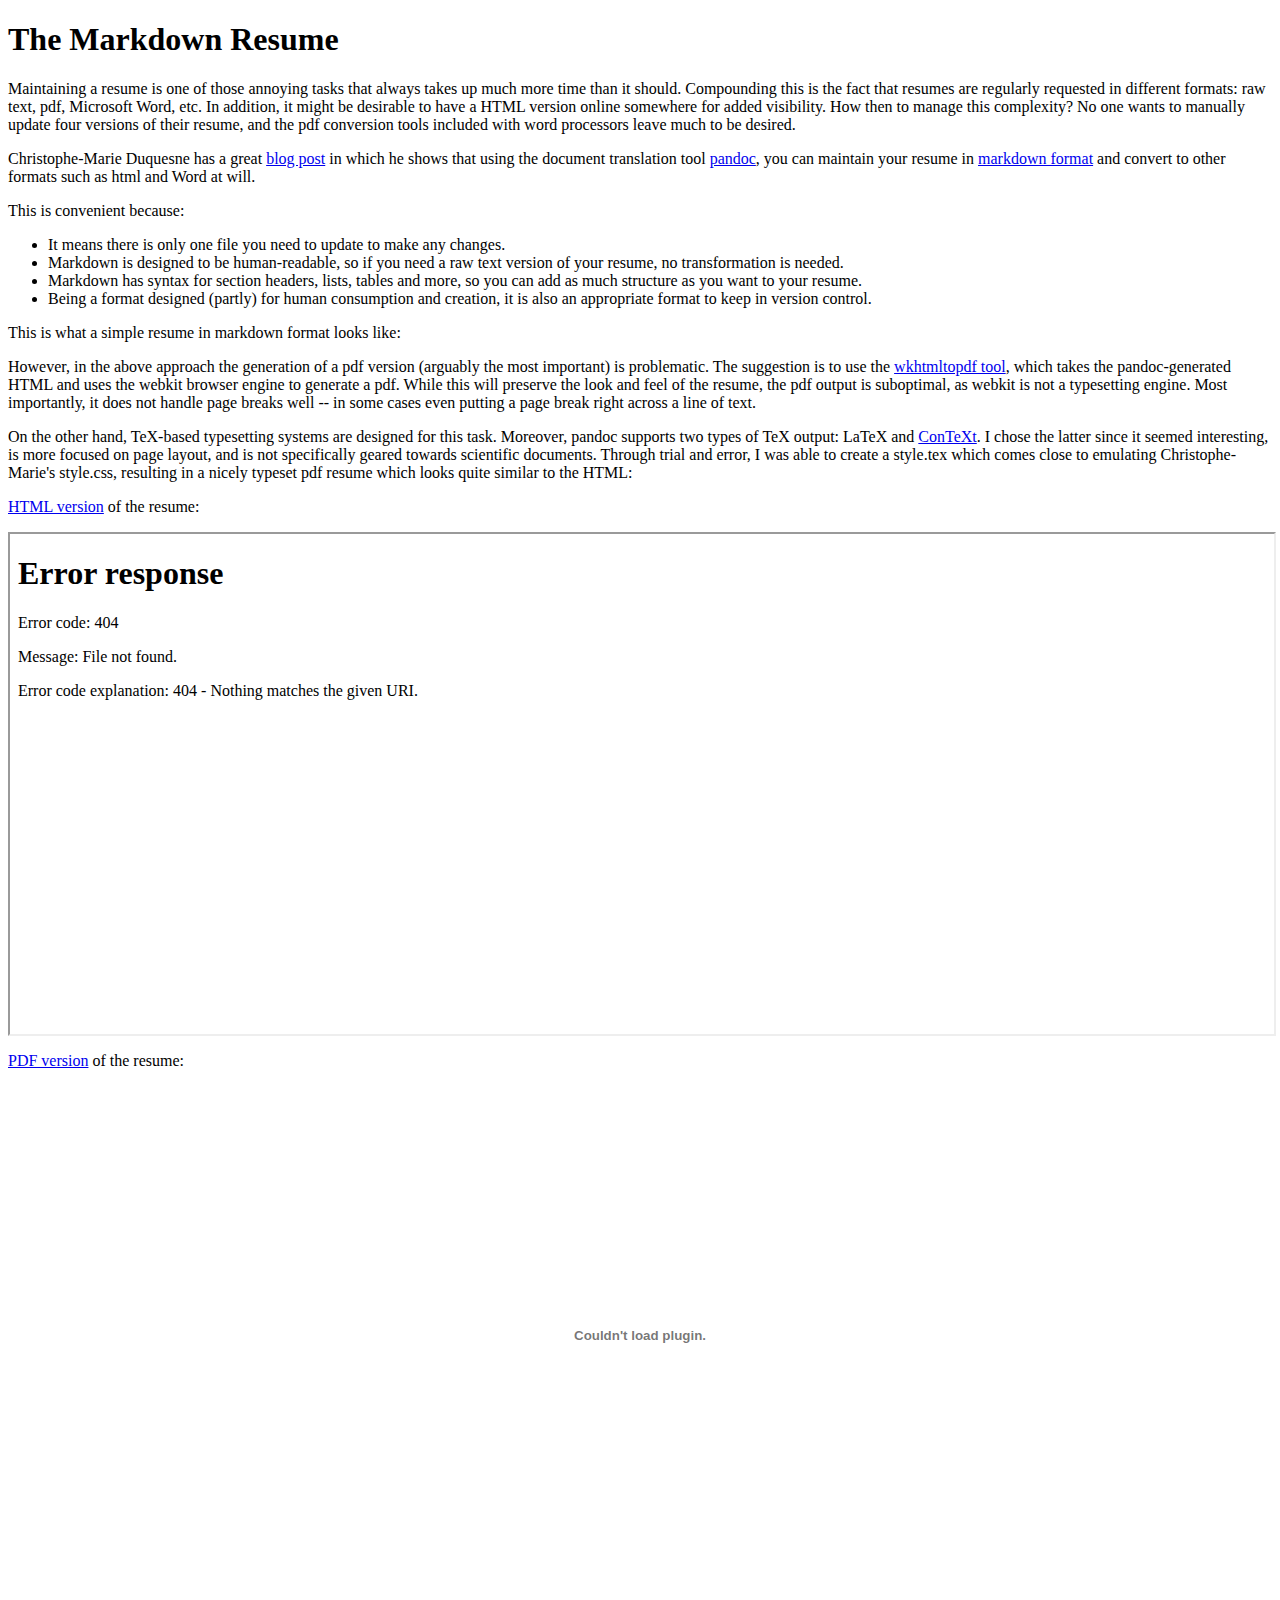
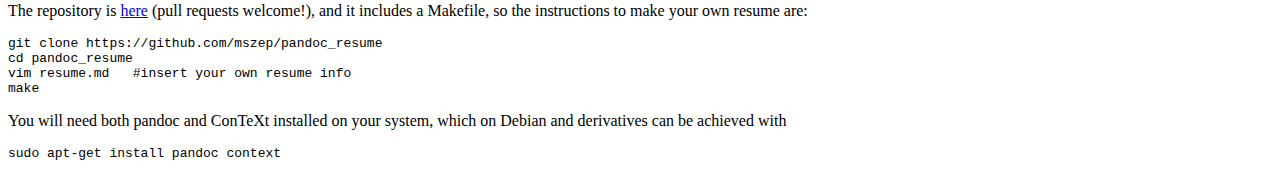
==== cv/index.html @ 8e9638b1 "can I make subdirectories?" ====
<!DOCTYPE html PUBLIC "-//W3C//DTD XHTML 1.0 Transitional//EN" "http://www.w3.org/TR/xhtml1/DTD/xhtml1-transitional.dtd">
<html xmlns="http://www.w3.org/1999/xhtml">
<head>
  <meta http-equiv="Content-Type" content="text/html; charset=utf-8" />
  <meta http-equiv="Content-Style-Type" content="text/css" />
  <meta name="generator" content="pandoc" />
  <title>The Markdown Resume</title>
  <style type="text/css">code{white-space: pre;}</style>
  <link rel="stylesheet" href="style.css" type="text/css" />
</head>
<body>
<div id="header">
<h1 class="title">The Markdown Resume</h1>
</div>
<p>Maintaining a resume is one of those annoying tasks that always takes up much more time than it should. Compounding this is the fact that resumes are regularly requested in different formats: raw text, pdf, Microsoft Word, etc. In addition, it might be desirable to have a HTML version online somewhere for added visibility. How then to manage this complexity? No one wants to manually update four versions of their resume, and the pdf conversion tools included with word processors leave much to be desired.</p>
<p>Christophe-Marie Duquesne has a great <a href="http://blog.chmd.fr/editing-a-cv-in-markdown-with-pandoc.html">blog post</a> in which he shows that using the document translation tool <a href="http://johnmacfarlane.net/pandoc/">pandoc</a>, you can maintain your resume in <a href="http://daringfireball.net/projects/markdown/syntax">markdown format</a> and convert to other formats such as html and Word at will.</p>
<p>This is convenient because:</p>
<ul>
<li>It means there is only one file you need to update to make any changes.</li>
<li>Markdown is designed to be human-readable, so if you need a raw text version of your resume, no transformation is needed.</li>
<li>Markdown has syntax for section headers, lists, tables and more, so you can add as much structure as you want to your resume.</li>
<li>Being a format designed (partly) for human consumption and creation, it is also an appropriate format to keep in version control.</li>
</ul>
<p>This is what a simple resume in markdown format looks like:</p>
<script src="https://gist.github.com/mszep/d3235240cc6653d6eeaa.js"></script>

<p>However, in the above approach the generation of a pdf version (arguably the most important) is problematic. The suggestion is to use the <a href="http://wkhtmltopdf.org/">wkhtmltopdf tool</a>, which takes the pandoc-generated HTML and uses the webkit browser engine to generate a pdf. While this will preserve the look and feel of the resume, the pdf output is suboptimal, as webkit is not a typesetting engine. Most importantly, it does not handle page breaks well -- in some cases even putting a page break right across a line of text.</p>
<p>On the other hand, TeX-based typesetting systems are designed for this task. Moreover, pandoc supports two types of TeX output: LaTeX and <a href="http://wiki.contextgarden.net/">ConTeXt</a>. I chose the latter since it seemed interesting, is more focused on page layout, and is not specifically geared towards scientific documents. Through trial and error, I was able to create a style.tex which comes close to emulating Christophe-Marie's style.css, resulting in a nicely typeset pdf resume which looks quite similar to the HTML:</p>
<p><a href="resume.html">HTML version</a> of the resume:</p>
<iframe src="resume.html" width=100% height=500px></iframe>

<p><a href="resume.pdf">PDF version</a> of the resume:</p>
<object data="resume.pdf" type="application/pdf" width=100% height=500px></object>

<p>The repository is <a href="https://github.com/mszep/pandoc_resume">here</a> (pull requests welcome!), and it includes a Makefile, so the instructions to make your own resume are:</p>
<pre><code>git clone https://github.com/mszep/pandoc_resume
cd pandoc_resume
vim resume.md   #insert your own resume info
make</code></pre>
<p>You will need both pandoc and ConTeXt installed on your system, which on Debian and derivatives can be achieved with</p>
<pre><code>sudo apt-get install pandoc context</code></pre>
<script>
  (function(i,s,o,g,r,a,m){i['GoogleAnalyticsObject']=r;i[r]=i[r]||function(){
  (i[r].q=i[r].q||[]).push(arguments)},i[r].l=1*new Date();a=s.createElement(o),
  m=s.getElementsByTagName(o)[0];a.async=1;a.src=g;m.parentNode.insertBefore(a,m)
  })(window,document,'script','//www.google-analytics.com/analytics.js','ga');

  ga('create', 'UA-52741296-1', 'auto');
  ga('send', 'pageview');

</script>
</body>
</html>
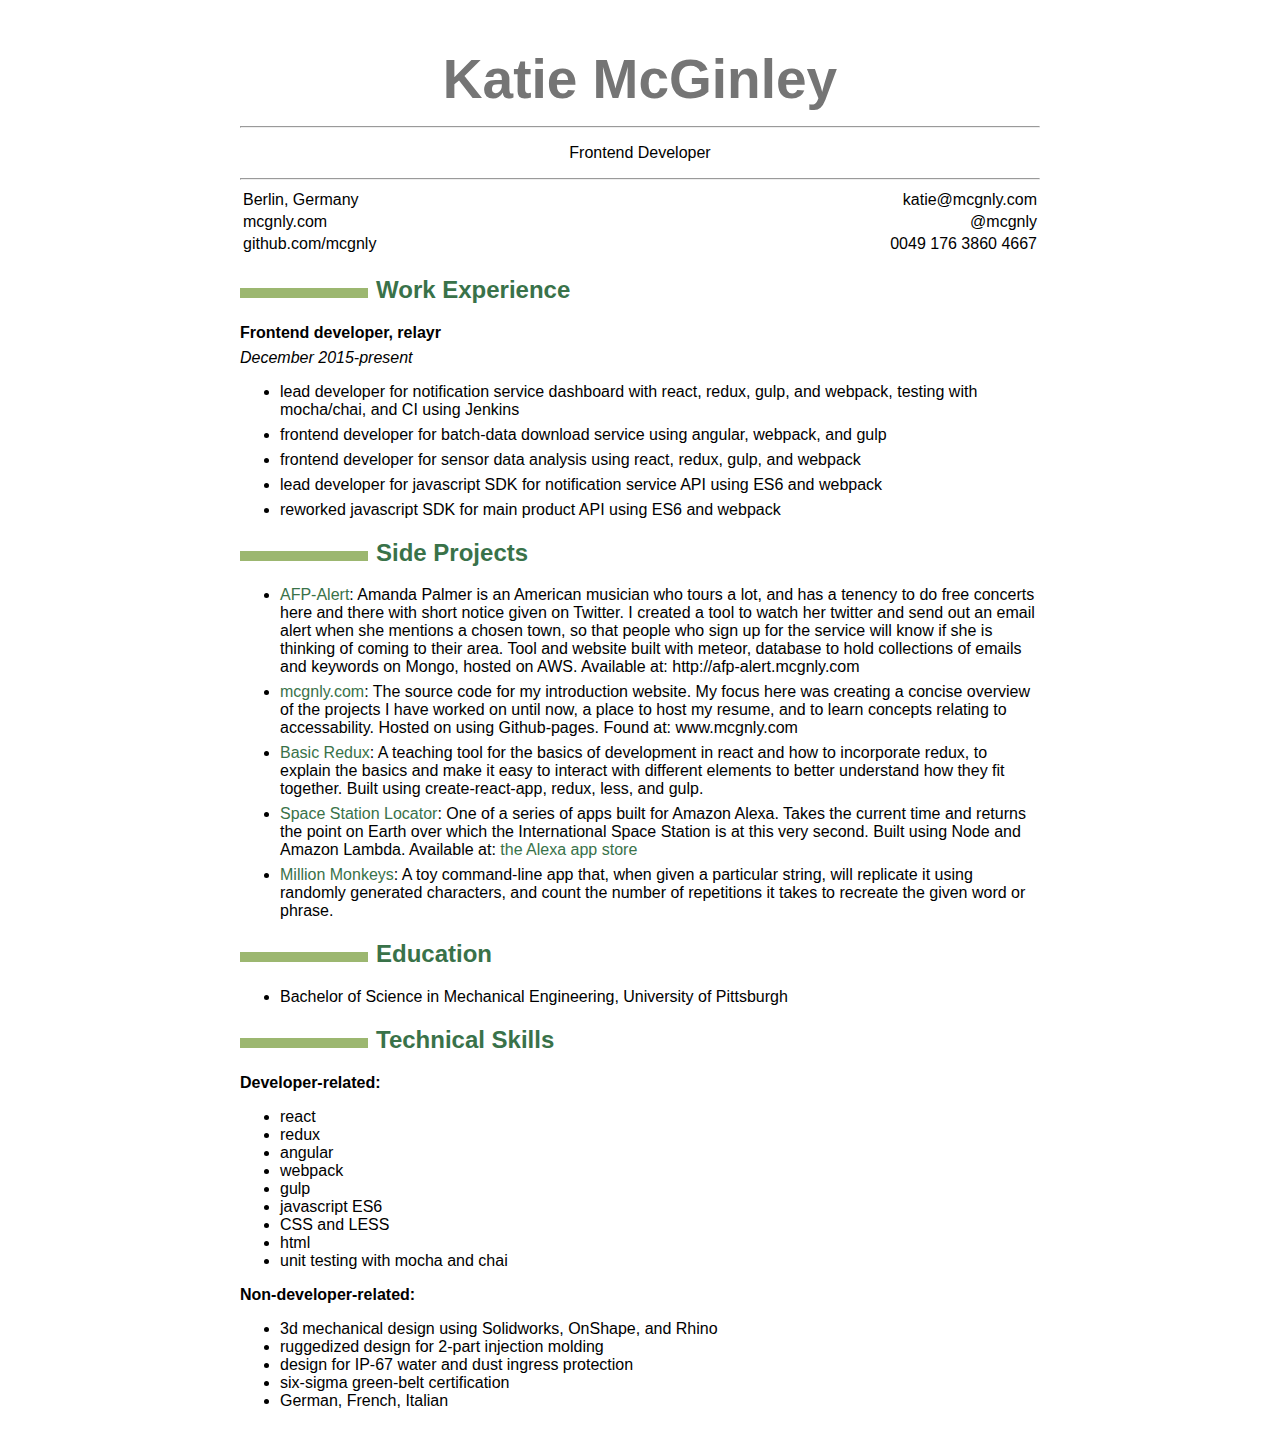
==== commit 73765b9d: "subduers work, but now style" ====
--- a/cv/index.html
+++ b/cv/index.html
@@ -4,50 +4,183 @@
   <meta http-equiv="Content-Type" content="text/html; charset=utf-8" />
   <meta http-equiv="Content-Style-Type" content="text/css" />
   <meta name="generator" content="pandoc" />
-  <title>The Markdown Resume</title>
+  <title></title>
   <style type="text/css">code{white-space: pre;}</style>
-  <link rel="stylesheet" href="style.css" type="text/css" />
+  <style type="text/css">
+  /*
+   * Copyright 2013 Christophe-Marie Duquesne <chmd@chmd.fr>
+   *
+   * CSS for making a resume with pandoc. Inspired by moderncv.
+   *
+   * This CSS document is delivered to you under the CC BY-SA 3.0 License.
+   * https://creativecommons.org/licenses/by-sa/3.0/deed.en_US
+   */
+  
+  /* Whole document */
+  body {
+      font-family: "Helvetica Neue", Helvetica, Arial, sans-serif;
+      width: 800px;
+      margin: auto;
+      background: #FFFFFF;
+      padding: 10px 10px 10px 10px;
+  }
+  
+  /* Title of the resume */
+  h1 {
+      font-size: 55px;
+      color: #757575;
+      text-align:center;
+      margin-bottom:15px;
+  }
+  h1:hover {
+      background-color: #757575;
+      color: #FFFFFF;
+      text-shadow: 1px 1px 1px #333;
+  }
+  
+  /* Titles of categories */
+  h2 {
+      /* This is called "sectioncolor" in the ConTeXt stylesheet. */
+      color: #397249;
+  }
+  /* There is a bar just before each category */
+  h2:before {
+      content: "";
+      display: inline-block;
+      margin-right:1%;
+      width: 16%;
+      height: 10px;
+      /* This is called "rulecolor" in the ConTeXt stylesheet. */
+      background-color: #9CB770;
+  }
+  h2:hover {
+      background-color: #397249;
+      color: #FFFFFF;
+      text-shadow: 1px 1px 1px #333;
+  }
+  
+  /* Definitions */
+  dt {
+      float: left;
+      clear: left;
+      width: 17%;
+      /*font-weight: bold;*/
+  }
+  dd {
+      margin-left: 17%;
+  }
+  p {
+      margin-top:0;
+      margin-bottom:7px;
+  }
+  
+  /* Blockquotes */
+  blockquote {
+      text-align: center
+  }
+  
+  /* Links */
+  a {
+      text-decoration: none;
+      color: #397249;
+  }
+  a:hover, a:active {
+      background-color: #397249;
+      color: #FFFFFF;
+      text-decoration: none;
+      text-shadow: 1px 1px 1px #333;
+  }
+  
+  /* Horizontal separators */
+  hr {
+      color: #A6A6A6;
+  }
+  
+  table {
+      width: 100%;
+  }
+  </style>
 </head>
 <body>
-<div id="header">
-<h1 class="title">The Markdown Resume</h1>
-</div>
-<p>Maintaining a resume is one of those annoying tasks that always takes up much more time than it should. Compounding this is the fact that resumes are regularly requested in different formats: raw text, pdf, Microsoft Word, etc. In addition, it might be desirable to have a HTML version online somewhere for added visibility. How then to manage this complexity? No one wants to manually update four versions of their resume, and the pdf conversion tools included with word processors leave much to be desired.</p>
-<p>Christophe-Marie Duquesne has a great <a href="http://blog.chmd.fr/editing-a-cv-in-markdown-with-pandoc.html">blog post</a> in which he shows that using the document translation tool <a href="http://johnmacfarlane.net/pandoc/">pandoc</a>, you can maintain your resume in <a href="http://daringfireball.net/projects/markdown/syntax">markdown format</a> and convert to other formats such as html and Word at will.</p>
-<p>This is convenient because:</p>
+<h1 id="katie-mcginley">Katie McGinley</h1>
+<hr />
+<blockquote>
+<p>Frontend Developer</p>
+</blockquote>
+<hr />
+<table>
+<tbody>
+<tr class="odd">
+<td align="left">Berlin, Germany</td>
+<td align="right">katie@mcgnly.com</td>
+</tr>
+<tr class="even">
+<td align="left">mcgnly.com</td>
+<td align="right"><span class="citation">@mcgnly</span></td>
+</tr>
+<tr class="odd">
+<td align="left">github.com/mcgnly</td>
+<td align="right">0049 176 3860 4667</td>
+</tr>
+</tbody>
+</table>
+<h2 id="work-experience">Work Experience</h2>
+<p><strong>Frontend developer, relayr</strong></p>
+<p><em>December 2015-present</em></p>
 <ul>
-<li>It means there is only one file you need to update to make any changes.</li>
-<li>Markdown is designed to be human-readable, so if you need a raw text version of your resume, no transformation is needed.</li>
-<li>Markdown has syntax for section headers, lists, tables and more, so you can add as much structure as you want to your resume.</li>
-<li>Being a format designed (partly) for human consumption and creation, it is also an appropriate format to keep in version control.</li>
+<li><p>lead developer for notification service dashboard with react, redux, gulp, and webpack, testing with mocha/chai, and CI using Jenkins</p></li>
+<li><p>frontend developer for batch-data download service using angular, webpack, and gulp</p></li>
+<li><p>frontend developer for sensor data analysis using react, redux, gulp, and webpack</p></li>
+<li><p>lead developer for javascript SDK for notification service API using ES6 and webpack</p></li>
+<li><p>reworked javascript SDK for main product API using ES6 and webpack</p></li>
 </ul>
-<p>This is what a simple resume in markdown format looks like:</p>
-<script src="https://gist.github.com/mszep/d3235240cc6653d6eeaa.js"></script>
-
-<p>However, in the above approach the generation of a pdf version (arguably the most important) is problematic. The suggestion is to use the <a href="http://wkhtmltopdf.org/">wkhtmltopdf tool</a>, which takes the pandoc-generated HTML and uses the webkit browser engine to generate a pdf. While this will preserve the look and feel of the resume, the pdf output is suboptimal, as webkit is not a typesetting engine. Most importantly, it does not handle page breaks well -- in some cases even putting a page break right across a line of text.</p>
-<p>On the other hand, TeX-based typesetting systems are designed for this task. Moreover, pandoc supports two types of TeX output: LaTeX and <a href="http://wiki.contextgarden.net/">ConTeXt</a>. I chose the latter since it seemed interesting, is more focused on page layout, and is not specifically geared towards scientific documents. Through trial and error, I was able to create a style.tex which comes close to emulating Christophe-Marie's style.css, resulting in a nicely typeset pdf resume which looks quite similar to the HTML:</p>
-<p><a href="resume.html">HTML version</a> of the resume:</p>
-<iframe src="resume.html" width=100% height=500px></iframe>
-
-<p><a href="resume.pdf">PDF version</a> of the resume:</p>
-<object data="resume.pdf" type="application/pdf" width=100% height=500px></object>
-
-<p>The repository is <a href="https://github.com/mszep/pandoc_resume">here</a> (pull requests welcome!), and it includes a Makefile, so the instructions to make your own resume are:</p>
-<pre><code>git clone https://github.com/mszep/pandoc_resume
-cd pandoc_resume
-vim resume.md   #insert your own resume info
-make</code></pre>
-<p>You will need both pandoc and ConTeXt installed on your system, which on Debian and derivatives can be achieved with</p>
-<pre><code>sudo apt-get install pandoc context</code></pre>
-<script>
-  (function(i,s,o,g,r,a,m){i['GoogleAnalyticsObject']=r;i[r]=i[r]||function(){
-  (i[r].q=i[r].q||[]).push(arguments)},i[r].l=1*new Date();a=s.createElement(o),
-  m=s.getElementsByTagName(o)[0];a.async=1;a.src=g;m.parentNode.insertBefore(a,m)
-  })(window,document,'script','//www.google-analytics.com/analytics.js','ga');
-
-  ga('create', 'UA-52741296-1', 'auto');
-  ga('send', 'pageview');
-
-</script>
+<h2 id="side-projects">Side Projects</h2>
+<ul>
+<li><p><a href="https://github.com/mcgnly/email-keyword">AFP-Alert</a>: Amanda Palmer is an American musician who tours a lot, and has a tenency to do free concerts here and there with short notice given on Twitter. I created a tool to watch her twitter and send out an email alert when she mentions a chosen town, so that people who sign up for the service will know if she is thinking of coming to their area. Tool and website built with meteor, database to hold collections of emails and keywords on Mongo, hosted on AWS. Available at: http://afp-alert.mcgnly.com<br />
+</p></li>
+<li><p><a href="https://github.com/mcgnly/mcgnly-home">mcgnly.com</a>: The source code for my introduction website. My focus here was creating a concise overview of the projects I have worked on until now, a place to host my resume, and to learn concepts relating to accessability. Hosted on using Github-pages. Found at: www.mcgnly.com</p></li>
+<li><p><a href="https://github.com/mcgnly/basic-redux">Basic Redux</a>: A teaching tool for the basics of development in react and how to incorporate redux, to explain the basics and make it easy to interact with different elements to better understand how they fit together. Built using create-react-app, redux, less, and gulp.</p></li>
+<li><p><a href="https://github.com/mcgnly/alexa-iss">Space Station Locator</a>: One of a series of apps built for Amazon Alexa. Takes the current time and returns the point on Earth over which the International Space Station is at this very second. Built using Node and Amazon Lambda. Available at: <a href="https://www.amazon.com/mcgnly-Space-Station/dp/B01MZ2ONRB/ref=sr_1_2?s=digital-skills&amp;ie=UTF8&amp;qid=1486298736&amp;sr=1-2&amp;keywords=mcgnly">the Alexa app store</a></p></li>
+<li><p><a href="https://github.com/mcgnly/million-monkeys">Million Monkeys</a>: A toy command-line app that, when given a particular string, will replicate it using randomly generated characters, and count the number of repetitions it takes to recreate the given word or phrase.</p></li>
+</ul>
+<h2 id="education">Education</h2>
+<ul>
+<li>Bachelor of Science in Mechanical Engineering, University of Pittsburgh</li>
+</ul>
+<h2 id="technical-skills">Technical Skills</h2>
+<p><strong>Developer-related:</strong></p>
+<ul>
+<li>react<br />
+</li>
+<li>redux<br />
+</li>
+<li>angular<br />
+</li>
+<li>webpack<br />
+</li>
+<li>gulp<br />
+</li>
+<li>javascript ES6<br />
+</li>
+<li>CSS and LESS<br />
+</li>
+<li>html<br />
+</li>
+<li>unit testing with mocha and chai<br />
+</li>
+</ul>
+<p><strong>Non-developer-related:</strong></p>
+<ul>
+<li>3d mechanical design using Solidworks, OnShape, and Rhino<br />
+</li>
+<li>ruggedized design for 2-part injection molding<br />
+</li>
+<li>design for IP-67 water and dust ingress protection<br />
+</li>
+<li>six-sigma green-belt certification<br />
+</li>
+<li>German, French, Italian<br />
+</li>
+</ul>
 </body>
 </html>
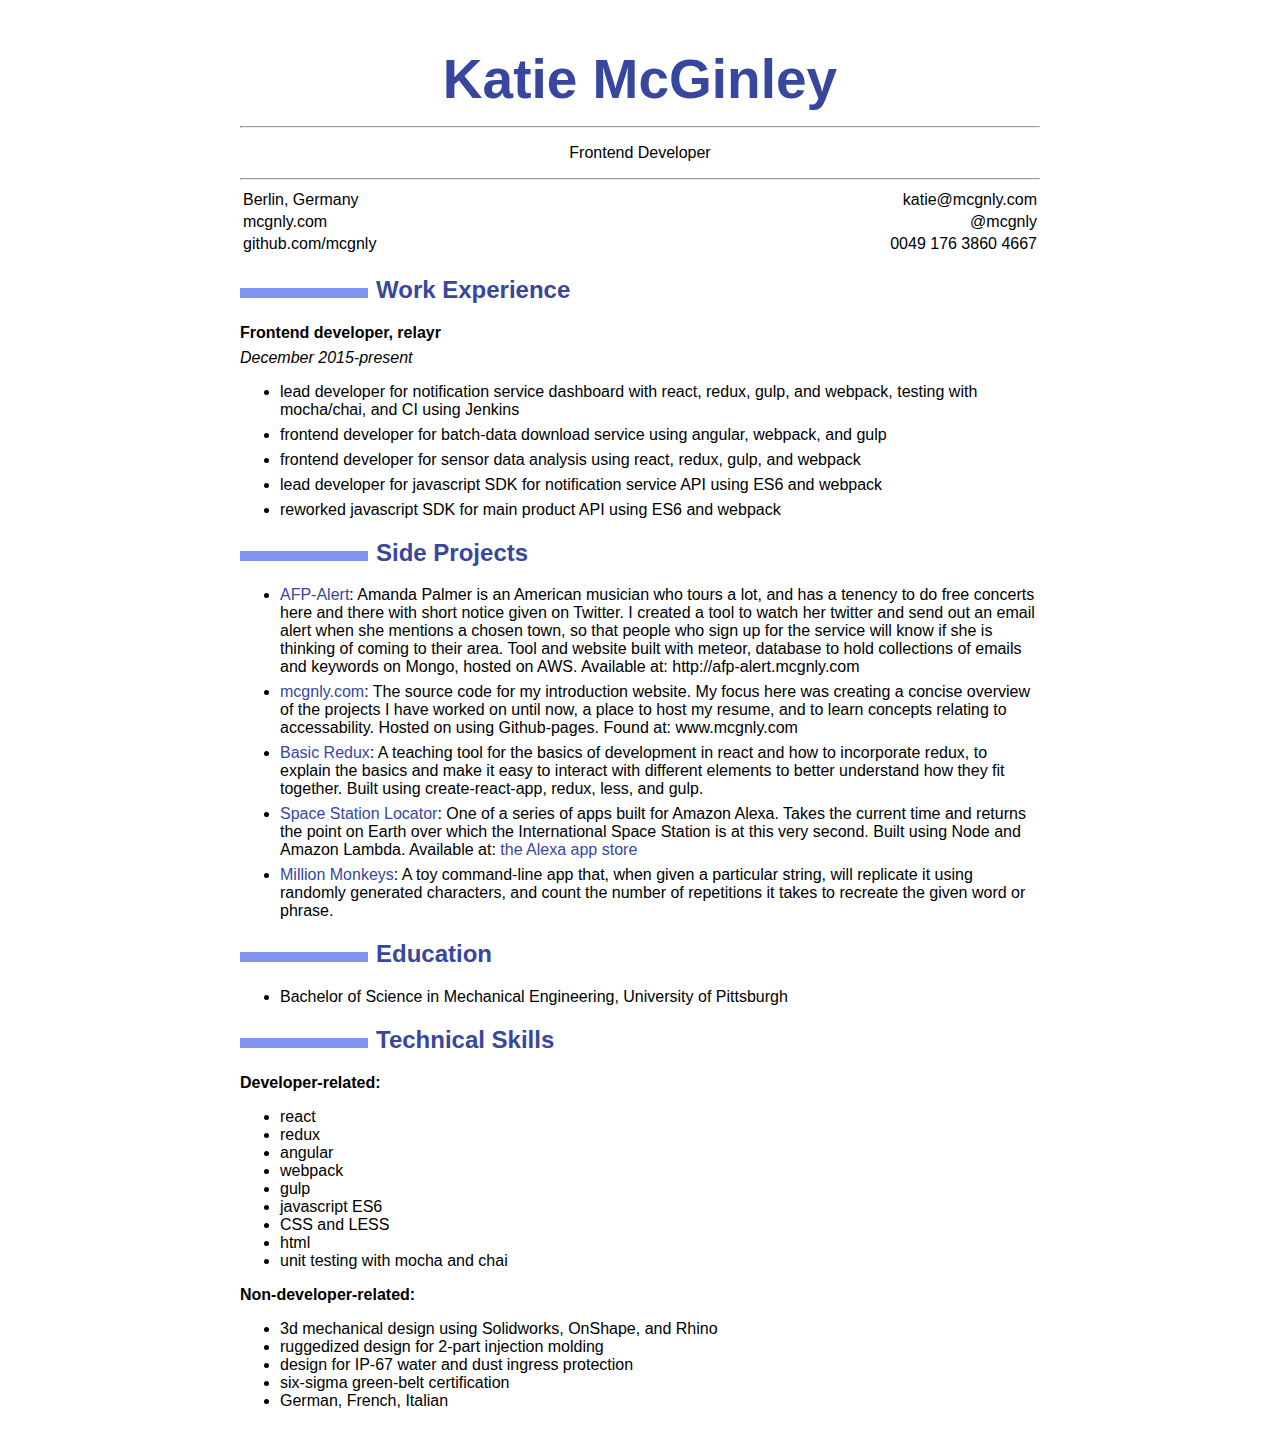
==== commit 89062050: "change colors to match the base page better" ====
--- a/cv/index.html
+++ b/cv/index.html
@@ -4,8 +4,9 @@
   <meta http-equiv="Content-Type" content="text/html; charset=utf-8" />
   <meta http-equiv="Content-Style-Type" content="text/css" />
   <meta name="generator" content="pandoc" />
-  <title></title>
+  <title>mcgnly cv</title>
   <style type="text/css">code{white-space: pre;}</style>
+
   <style type="text/css">
   /*
    * Copyright 2013 Christophe-Marie Duquesne <chmd@chmd.fr>
@@ -28,20 +29,20 @@
   /* Title of the resume */
   h1 {
       font-size: 55px;
-      color: #757575;
+      color: #37479e;
       text-align:center;
       margin-bottom:15px;
   }
-  h1:hover {
+  /*h1:hover {
       background-color: #757575;
       color: #FFFFFF;
       text-shadow: 1px 1px 1px #333;
   }
-  
+  */
   /* Titles of categories */
   h2 {
       /* This is called "sectioncolor" in the ConTeXt stylesheet. */
-      color: #397249;
+      color: #37479e;
   }
   /* There is a bar just before each category */
   h2:before {
@@ -51,14 +52,14 @@
       width: 16%;
       height: 10px;
       /* This is called "rulecolor" in the ConTeXt stylesheet. */
-      background-color: #9CB770;
+      background-color: #8193f3;
   }
-  h2:hover {
+  /*h2:hover {
       background-color: #397249;
       color: #FFFFFF;
       text-shadow: 1px 1px 1px #333;
   }
-  
+  */
   /* Definitions */
   dt {
       float: left;
@@ -82,15 +83,16 @@
   /* Links */
   a {
       text-decoration: none;
-      color: #397249;
+      color: #37479e;
+      cursor: pointer;
   }
-  a:hover, a:active {
+  /*a:hover, a:active {
       background-color: #397249;
       color: #FFFFFF;
       text-decoration: none;
       text-shadow: 1px 1px 1px #333;
   }
-  
+  */
   /* Horizontal separators */
   hr {
       color: #A6A6A6;
